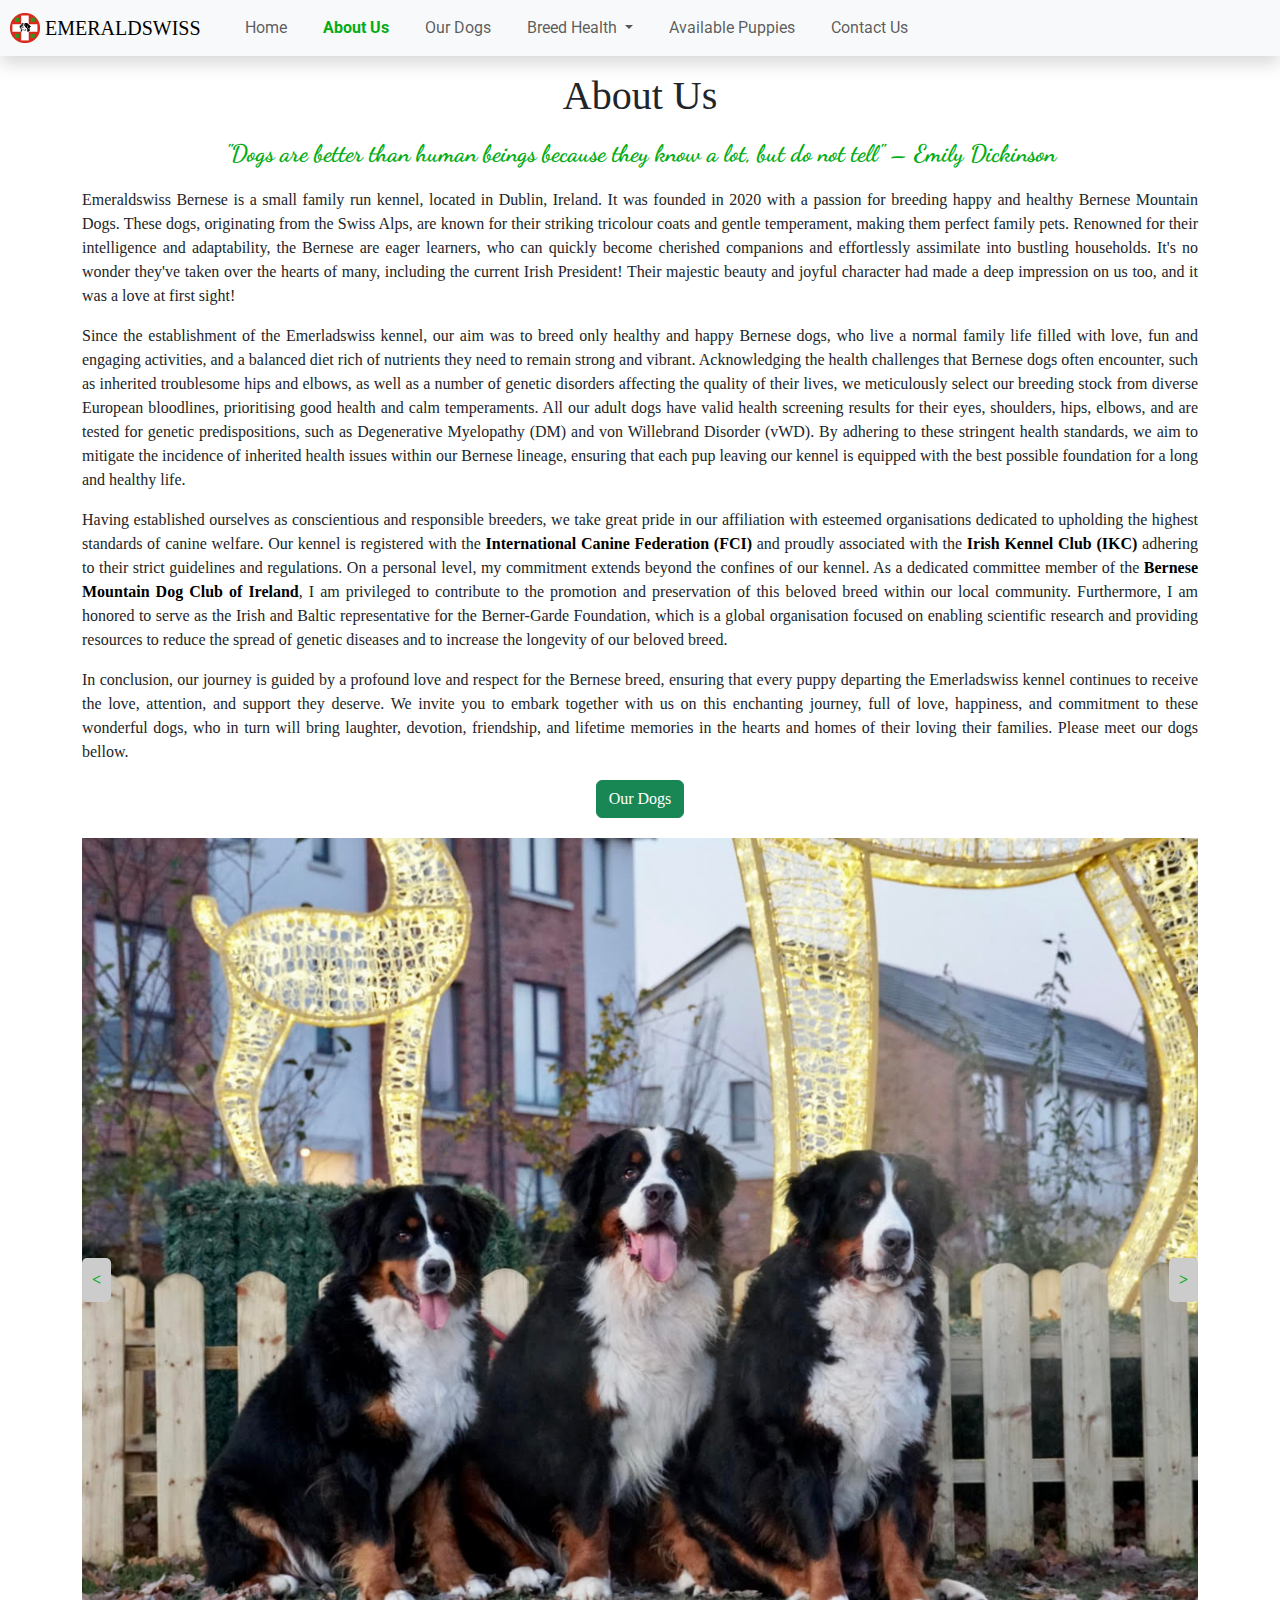
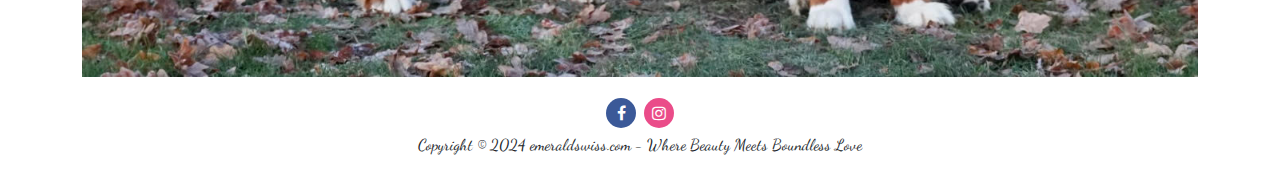
==== aboutus.html @ 4a1240aa "organizing css/js file + new button scroll to the top" ====
<!-- Team 3 - About Us Page: Audrius Skema -->
<!DOCTYPE html>
<html>
    <head>
        <title>EMERALDSWISS - Where Beauty Meets Boundless Love</title>
        <!-- This meta viewport makes it responsive for mobile -->
        <meta name="viewport" content="width=device-width, initial-scale=1">   
        <link rel="icon" type="image/x-icon" href="resources/images/round-logo.png">

        <link rel="stylesheet" href="resources/bootstrap-5.3.3-dist/css/bootstrap.css"/>
        <script src="resources/bootstrap-5.3.3-dist/js/bootstrap.bundle.min.js"></script> 

        <!-- CSS/JS import -->
        <link rel="stylesheet" href="resources/styles/style.css"/>
        <script src="resources/scripts/script.js"></script>    
               
        <!-- Social Icons Import -->
        <link rel="stylesheet" href="https://cdnjs.cloudflare.com/ajax/libs/font-awesome/4.7.0/css/font-awesome.min.css">

    </head>    
    
    <body>

        <!-- Main Nav Bar -->
        <div class="mainNav">            
            <nav class="navbar navbar-expand-lg navbar-light bg-light shadow">
                <a class="navbar-brand" href="#">
                    &nbsp;&nbsp;<img src="resources/images/round-logo.png" width="30" height="30" class="d-inline-block align-top" alt="">
                    EMERALDSWISS  
                </a>
                <button class="btn btn-light d-lg-none" type="button" data-bs-toggle="collapse" data-bs-target="#navbarNavAltMarkup" aria-expanded="false" aria-controls="collapseExample">
                    <span class="navbar-toggler-icon"></span>
                </button>                   

                <div class="collapse navbar-collapse" id="navbarNavAltMarkup">
                    <div class="navbar-nav">
                        <a class="nav-item nav-link" href="index.html">Home</a>
                        <a class="nav-link nav-link active" href="#">About Us</a>
                        <a class="nav-link nav-link" href="ourdogs.html">Our Dogs</a>
                        <div class="nav-item dropdown"> <!-- Drop Down Menu -->
							<a class="nav-link dropdown-toggle" id="navbarDropdown" role="button" data-bs-toggle="dropdown" aria-expanded="false">
								Breed Health
							</a>
							<ul class="dropdown-menu" aria-labelledby="navbarDropdown">
								<li><a class="dropdown-item" href="breedhealth.html#health-tests">Essential Health Tests</a></li>
								<li><a class="dropdown-item" href="breedhealth.html#hip-screening">Hip Evaluation</a></li>
								<li><a class="dropdown-item" href="breedhealth.html#berner-garde">Berner-Garde Foundation</a></li>
							</ul>
						</div>
                        <a class="nav-link nav-link" href="availablepuppies.html">Available Puppies</a>
                        <a class="nav-item nav-link" href="contactus.html">Contact Us</a></a>
                    </div>
                </div>
            </nav>
        </div>

        <!-- Container for Content -->
        <div class="container mt-3 mb-3" id="content">
            <h1 class="text-center">About Us</h1>
        </div>
		
		<!-- Fading line with Quotes about dogs -->    
		<div class="container" id="quoteContainer">
	        <p id="quoteText" class="quote"></p>
		</div>
	
		<!-- Popup for displaying all quotes -->
		<div id="quotePopup" class="popup"></div>
		
		<!-- About Us Text with Hoover Over Links to other websites -->
		<div class="container" id="contentAbout">
            <div class="row mt-3">
                <div class="col-md-12 text-justify">
					<p> Emeraldswiss Bernese is a small family run kennel, located in Dublin, Ireland. It was founded in 2020 with a passion for breeding happy and healthy Bernese Mountain Dogs. These dogs, originating from the Swiss Alps, are known for their striking tricolour coats and gentle temperament, making them perfect family pets. Renowned for their intelligence and adaptability, the Bernese are eager learners, who can quickly become cherished companions and effortlessly assimilate into bustling households. It's no wonder they've taken over the hearts of many, including the current Irish President! Their majestic beauty and joyful character had made a deep impression on us too, and it was a love at first sight!
					</p>
					<p> Since the establishment of the Emerladswiss kennel, our aim was to breed only healthy and happy Bernese dogs, who live a normal family life filled with love, fun and engaging activities, and a balanced diet rich of nutrients they need to remain strong and vibrant. Acknowledging the health challenges that Bernese dogs often encounter, such as inherited troublesome hips and elbows, as well as a number of genetic disorders affecting the quality of their lives, we meticulously select our breeding stock from diverse European bloodlines, prioritising good health and calm temperaments. All our adult dogs have valid health screening results for their eyes, shoulders, hips, elbows, and are tested for genetic predispositions, such as Degenerative Myelopathy (DM) and von Willebrand Disorder (vWD). By adhering to these stringent health standards, we aim to mitigate the incidence of inherited health issues within our Bernese lineage, ensuring that each pup leaving our kennel is equipped with the best possible foundation for a long and healthy life.
					</p>
					<p> Having established ourselves as conscientious and responsible breeders, we take great pride in our affiliation with esteemed organisations dedicated to upholding the highest standards of canine welfare. Our kennel is registered with the 
						<a href="https://www.fci.be/" class="link" target="_blank">International Canine Federation (FCI)</a> and proudly associated with the 
						<a href="https://www.ikc.ie/" class="link" target="_blank">Irish Kennel Club (IKC)</a> adhering to their strict guidelines and regulations. On a personal level, my commitment extends beyond the confines of our kennel. As a dedicated committee member of the 
						<a href="https://www.berneseclubireland.com/" class="link" target="_blank">Bernese Mountain Dog Club of Ireland</a>, I am privileged to contribute to the promotion and preservation of this beloved breed within our local community. Furthermore, I am honored to serve as the Irish and Baltic representative for the Berner-Garde Foundation, which is a global organisation focused on enabling scientific research and providing resources to reduce the spread of genetic diseases and to increase the longevity of our beloved breed.
					</p>
					<p> In conclusion, our journey is guided by a profound love and respect for the Bernese breed, ensuring that every puppy departing the Emerladswiss kennel continues to receive the love, attention, and support they deserve. We invite you to embark together with us on this enchanting journey, full of love, happiness, and commitment to these wonderful dogs, who in turn will bring laughter, devotion, friendship, and lifetime memories in the hearts and homes of their loving their families. Please meet our dogs bellow.
					</p>
				</div>
			</div>
		</div>
		
		<!-- Button Leading to Our Dogs page -->
		<div class="container text-center">
			<a href="ourdogs.html" class="btn btn-success" style="margin-bottom: 20px;">Our Dogs</a>
		</div>
		
		<!-- Image Carousel -->
		<div class="container" id="contentCarousel">  
            <div id="carousel-container">
				<div id="carousel-images">
                    <img class="carousel-image" src="resources\images\ThreeDogs.jpg" title="Brita, Ollie and Cindy" alt="A bernese Dog">
                    <img class="carousel-image" src="resources\images\Awards2022.jpg" title="Dog Show Awards 2022" alt="Awards">
                    <img class="carousel-image" src="resources\images\BMDcommittee.jpg" title="Bernese Mountain Dog Club of Ireland Committee" alt="A bernese Dog">
                </div>
				<button id="prev-btn" class="active">&lt;</button>
                <button id="next-btn" class="active">&gt;</button>
            </div>
        </div>
        
		<!-- Scroll to the top button -->
		<button id="btnTopo" onclick="scrollToTop()">↑</button>

        <!-- Container for Footer-->
        <div class="container mt-3" id="footer">
            <footer>
                <div class="row">
                    <div class="col-12 text-center">
                        <a href="https://www.facebook.com/profile.php?id=100088444510951" target="_blank" class="fa fa-facebook"></a>
						<a href="https://www.instagram.com/emerald_swissbmd" target="_blank" class="fa fa-instagram"></a>
                    </div>
                </div>
                <div class="row">
                    <div class="col-12 text-center">
                        <p>Copyright © 2024 emeraldswiss.com - Where Beauty Meets Boundless Love<br></p>
                    </div>
                </div>
            </footer>
        </div>
    </body>
</html>
---- resources/styles/style.css ----
/* Team 3 - CSS for our Project  */

   /******************************/
  /* CSS for the About Us page  */
 /* Created by Joao Cordio     */
/******************************/
/* Imports for custom Google Fonts, Roboto used on main menu (nav bar) and Dancing Script on the footer  */
@import url('https://fonts.googleapis.com/css2?family=Dancing+Script:wght@400..700&display=swap');
@import url('https://fonts.googleapis.com/css2?family=Dancing+Script:wght@400..700&family=Roboto:ital,wght@0,100;0,300;0,400;0,500;0,700;0,900;1,100;1,300;1,400;1,500;1,700;1,900&display=swap');

/* Default CSS for the page (by Joao Cordio) */ 
body, html{    
  margin: 0;
  padding: 0;
  width: 100%;
  height: 100%;      
  font-family: "Sans Serif Collection";
}

/* Default CSS headers (by Joao Cordio) */
h1, h2, h3, h4, h5, h6{
    font-family: "Arial Black";
}

/* Default for Colors (by Joao Cordio) */
.colour-shamrock{
    color: #03AC13;
}

.colour-lightgray{
    color: #d3d3d3;
}

.colour-red{
    color: #FF0000;
}

/* CSS for main NAV (by Joao Cordio) */
/* Shadow */
.shadow {
    box-shadow: 0 0.5rem 1rem rgba(0, 0, 0, 0.15) !important;
}

a.nav-link.nav-link {
    text-decoration: none;
    margin-left: 20px;
    font-family: "Roboto";
}

.active{
    color: #03AC13 !important;
    font-weight: bold;
}

a.nav-link.nav-link:HOVER {
    color: #03AC13;
    font-weight: bold;
}

#btnTopo {
  display: none;
  position: fixed;
  bottom: 20px;
  right: 20px;
  width: 40px;
  height: 40px;
  background-color: #d3d4d5;
  color: #03AC13;
  border: none;
  border-radius: 50%;
  font-size: 24px;
  cursor: pointer;
  outline: none;
  transition: opacity 0.3s ease-in-out;
}

#btnTopo:hover {
  opacity: 0.7;
}

   /****************************/
  /* CSS for the Footer page  */
 /* Created by Joao Cordio   */
/****************************/

/* Social Icons */
.fa {    
    font-size: 30px;
    width: 30px;
    height: 30px;
    text-align: center;
    text-decoration: none;
    margin: 5px 2px;
    border-radius: 50%;
    padding-top: 7px;
  }
  
  .fa:hover {
      opacity: 0.7;
  }
  
  .fa-facebook {
    background: #3B5998;
    color: white;
  }

  .fa-instagram {
    background: #ea4c89;
    color: white;
  }


  #footer p{
    font-family: Dancing Script !important;
  }

   /***************************/
  /* CSS for the Index page  */
 /* Created by Joao Cordio  */
/***************************/
/* CSS for the Mini-Game (by Joao Cordio) */
#contentPlay{
color: #fff;
max-width: 100% !important;
background-image: url("../../resources/images/diagonal_dot.jpg");
background-repeat: repeat;
}

#contentPlay img{  
cursor: pointer;
}

/* .shake and @keyframes shake was created to help on the mini game*/
.shake {
  animation: shake 0.5s infinite alternate;
}
 
@keyframes shake {
  from {
    transform: translateX(-5px);
  }
  to {
    transform: translateX(5px);
  }
}

/* Carrosel CSS */
#carousel-container {
  width: 100%;
  overflow: hidden;
  position: relative;
}

#carousel-images {
  display: flex;
  transition: transform 0.5s ease;
}

.carousel-image {
  width: 100%;
  height: auto;
  margin-right: 10px;
}

#prev-btn, #next-btn {
  position: absolute;
  top: 50%;
  cursor: pointer;
  padding: 10px;
  background-color: #ccc;
  border: none;
  border-radius: 5px;
}

#prev-btn {
  left: 0;
}

#next-btn {
  right: 0;
}

/* CUSTOM BREAKPOINTS */

/* SM breakpoint */
@media (min-width: 100px ) {
  /* that helps the game to have a better view on mobile */
  #imageGame0, #imageGame1, #imageGame2{
    height: 100px;
    width: 80px;
  }
}

/* MD breakpoint*/
@media (min-width: 768px) {
  #imageGame0, #imageGame1, #imageGame2{
    height: 100%;
    width: 100%;
  }
}

/* LG breakpoint */
@media (min-width: 992px) {
    /* CUSTOM DISPLAY */
	  .d-lg-none { 
      display: none!important; 
    }
    #imageGame0, #imageGame1, #imageGame2{
      height: 100%;
      width: 100%;
    }
}
/* >>> End CSS Index.HTML / Contact.html by <<< */

   /******************************************/
  /* CSS for the AboutUs/BreedHealth page   */
 /* Created by Audrius Skema               */
/******************************************/
/* Audrius Skema - Health List with custom bullet points*/
.custom-list {
  list-style-type: none; /* Remove default bullet points */
  padding-left: 20px; 
}

.custom-list li {
  position: relative; 
  margin-bottom: 10px; 
  padding-left: 30px; 
  padding-right: 20px; 
}

.custom-list li:before {
  content: '👉'; /* Unicode character for the custom bullet point */
  position: absolute;
  left: 0;
  top: 50%;
  transform: translateY(-50%);
}

/* Audrius Skema - Hip Score Table Format */
.table-bordered thead tr th {
  background-color: black;
  color: white;
}

/* Audrius Skema - In Text Popups for Links on About Us page */
.link {
  color: black;
  font-weight: bold;
  text-decoration: none;
  position: relative;
}

.link:hover:after {
    content: "Press to read more";
    position: absolute;
    bottom: -25px;
    left: 50%;
    transform: translateX(-50%);
    background-color: #ececec;
    color: black;
    padding: 5px 10px;
    border-radius: 5px;
	z-index: 1;
    font-size: 14px;
	width: 150px;
	text-align: center;
}

/* Audrius Skema - Justified text for About Us and Breed Health pages */
.text-justify{text-align:justify !important;}

/* Audrius Skema - Quote styling on About Us page */
#quoteText {
	text-align: center;
	font-family: 'Dancing Script', cursive;
	font-weight: bold;
	font-size: 24px; 
	color: #03AC13; /* Shamrock */
}

#quoteText {
    cursor: pointer; /* Set cursor to pointer when hovering over the quote */
}

/* Audrius Skema - Quotes Popup styling on About Us page */
#quotePopup {
	display: none;
	position: fixed;
	background-color: #ececec; /* very light grey */
	padding: 20px;
	border: 1px solid #ccc;
	border-radius: 5px;
	box-shadow: 0 4px 8px 0 rgba(0, 0, 0, 0.2); /* Add a shadow effect */
	z-index: 1; /* Ensure the popup appears on top of other elements */
	max-width: 80vw; /* Set a maximum width relative to viewport width */
	color: black; 
	font-style: italic; 
	left: 50%; 
	transform: translateX(-50%);
	text-align: center;
}

   /************************************************/
  /* CSS for the OurDogs/Available Puppies page   */
 /* Created by Brian                             */
/************************************************/
/*Brian Butler - Styling for dog images used on our dogs page. Set a fixed width, and set to fit*/
.dog-img {
  width: 70%;
  height: auto;
}

  /* Brian Butler - Brian Butler: Add a zoom on hover effect */
  .dog-img:hover {
    transform: scale(0.9); 
    transition: transform 0.3s ease-in-out;
    cursor: pointer;
  }

  /*Brian Butler - Styling for the image in the modal; Set imaage to take up full width and height of its container,*/
  #dogModalImage {
    width: 100%;
    height: auto; 
    object-fit: cover;
  }

  /* Brian Butler - Add some space at the top of button used on available puppes page */
  .btop-margin {
    margin-top: 20px;
  }
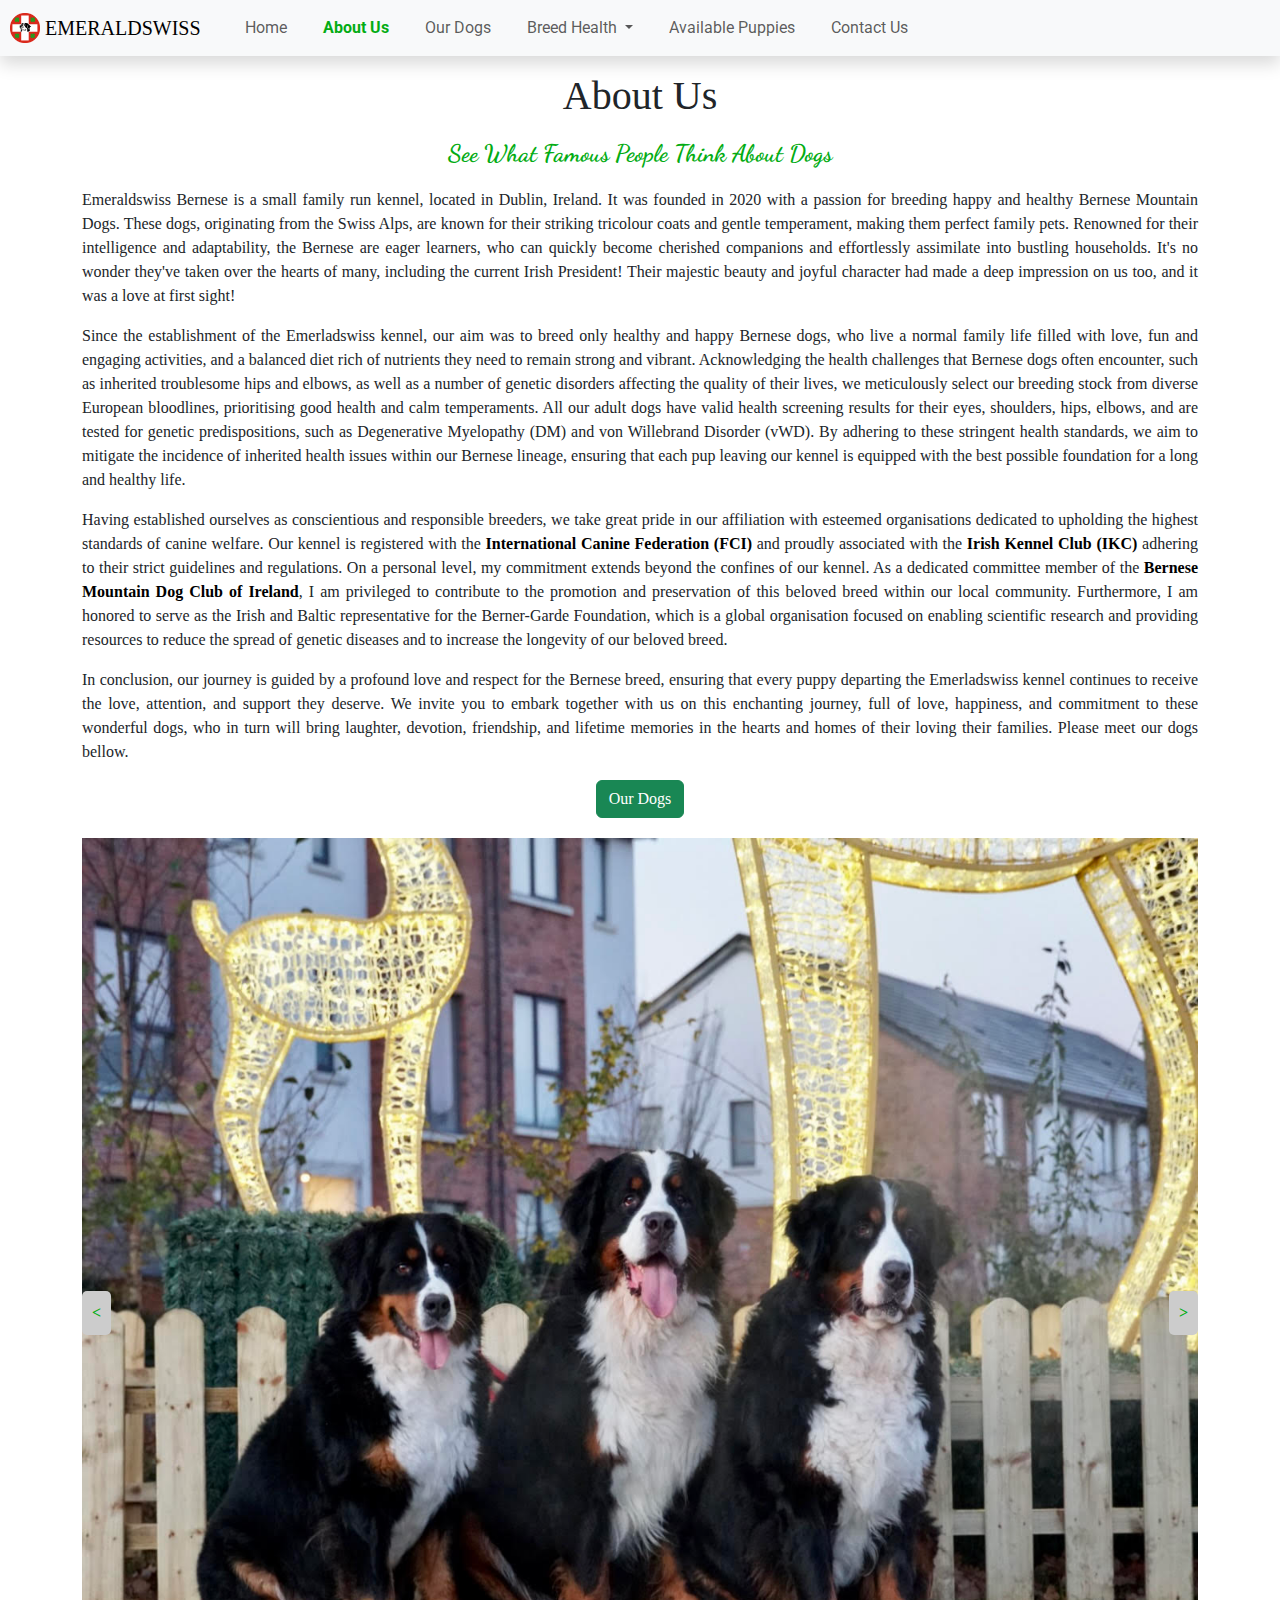
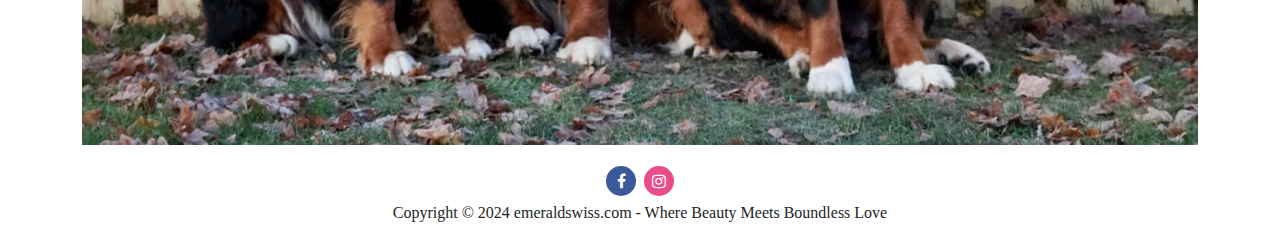
==== commit 251d0686: "Audrius Fixed my own pages as per the HTML and CSS validator results, eliminated console errors" ====
--- a/aboutus.html
+++ b/aboutus.html
@@ -1,17 +1,17 @@
 <!-- Team 3 - About Us Page: Audrius Skema -->
 <!DOCTYPE html>
-<html>
+<html lang="en">
     <head>
         <title>EMERALDSWISS - Where Beauty Meets Boundless Love</title>
         <!-- This meta viewport makes it responsive for mobile -->
         <meta name="viewport" content="width=device-width, initial-scale=1">   
         <link rel="icon" type="image/x-icon" href="resources/images/round-logo.png">
 
-        <link rel="stylesheet" href="resources/bootstrap-5.3.3-dist/css/bootstrap.css"/>
+        <link rel="stylesheet" href="resources/bootstrap-5.3.3-dist/css/bootstrap.css">
         <script src="resources/bootstrap-5.3.3-dist/js/bootstrap.bundle.min.js"></script> 
 
         <!-- CSS/JS import -->
-        <link rel="stylesheet" href="resources/styles/style.css"/>
+        <link rel="stylesheet" href="resources/styles/style.css">
         <script src="resources/scripts/script.js"></script>    
                
         <!-- Social Icons Import -->
@@ -28,7 +28,7 @@
                     &nbsp;&nbsp;<img src="resources/images/round-logo.png" width="30" height="30" class="d-inline-block align-top" alt="">
                     EMERALDSWISS  
                 </a>
-                <button class="btn btn-light d-lg-none" type="button" data-bs-toggle="collapse" data-bs-target="#navbarNavAltMarkup" aria-expanded="false" aria-controls="collapseExample">
+                <button class="btn btn-light d-lg-none" type="button" data-bs-toggle="collapse" data-bs-target="#navbarNavAltMarkup" aria-expanded="false" aria-controls="navbarNavAltMarkup">
                     <span class="navbar-toggler-icon"></span>
                 </button>                   
 
@@ -48,7 +48,7 @@
 							</ul>
 						</div>
                         <a class="nav-link nav-link" href="availablepuppies.html">Available Puppies</a>
-                        <a class="nav-item nav-link" href="contactus.html">Contact Us</a></a>
+                        <a class="nav-item nav-link" href="contactus.html">Contact Us</a>
                     </div>
                 </div>
             </nav>
@@ -58,10 +58,19 @@
         <div class="container mt-3 mb-3" id="content">
             <h1 class="text-center">About Us</h1>
         </div>
-		
-		<!-- Fading line with Quotes about dogs -->    
+				
+		<!-- Quotes about Dogs Heading -->    
 		<div class="container" id="quoteContainer">
-	        <p id="quoteText" class="quote"></p>
+	        <p id="quoteText" class="quote">See What Famous People Think About Dogs</p>
+		</div>
+	
+		<!-- Hidden div to store all quotes -->
+		<div id="quoteStorage" style="display: none">
+			<p>"Dogs are better than human beings because they know a lot, but do not tell" – Emily Dickinson</p>
+			<p>"A dog is the only thing on earth that loves you more than you love yourself" – Josh Billings</p>
+			<p>"Money can buy you a fine dog, but only love can make him wag his tail" – Kinky Friedman</p>
+			<p>"Animals are such agreeable friends. They ask no questions, they pass no criticisms" – George Eliot</p>
+			<p>"When I walk my dog, people always ask if we’re twins as we look so alike" – Jarod Kintz</p>
 		</div>
 	
 		<!-- Popup for displaying all quotes -->
@@ -95,9 +104,9 @@
 		<div class="container" id="contentCarousel">  
             <div id="carousel-container">
 				<div id="carousel-images">
-                    <img class="carousel-image" src="resources\images\ThreeDogs.jpg" title="Brita, Ollie and Cindy" alt="A bernese Dog">
-                    <img class="carousel-image" src="resources\images\Awards2022.jpg" title="Dog Show Awards 2022" alt="Awards">
-                    <img class="carousel-image" src="resources\images\BMDcommittee.jpg" title="Bernese Mountain Dog Club of Ireland Committee" alt="A bernese Dog">
+                    <img class="carousel-image" src="resources/images/ThreeDogs.jpg" title="Brita, Ollie and Cindy" alt="A bernese Dog">
+                    <img class="carousel-image" src="resources/images/Awards2022.jpg" title="Dog Show Awards 2022" alt="Awards">
+                    <img class="carousel-image" src="resources/images/OurDogs.jpg" title="Cindy and Ollie" alt="A bernese Dog">
                 </div>
 				<button id="prev-btn" class="active">&lt;</button>
                 <button id="next-btn" class="active">&gt;</button>
--- a/resources/styles/style.css
+++ b/resources/styles/style.css
@@ -15,6 +15,16 @@
   width: 100%;
   height: 100%;      
   font-family: "Sans Serif Collection";
+}
+
+iframe{
+  width: 100%;
+  height: 100%;
+  border: 0;
+}
+
+#iframeMap{
+  height: 450px;
 }
 
 /* Default CSS headers (by Joao Cordio) */
@@ -72,6 +82,7 @@
   cursor: pointer;
   outline: none;
   transition: opacity 0.3s ease-in-out;
+  z-index: 9999;
 }
 
 #btnTopo:hover {
@@ -111,7 +122,7 @@
 
 
   #footer p{
-    font-family: Dancing Script !important;
+    font-family: DancingScript !important;
   }
 
    /***************************/
@@ -277,6 +288,11 @@
 	font-weight: bold;
 	font-size: 24px; 
 	color: #03AC13; /* Shamrock */
+}
+
+#quoteText {
+  transition: opacity 0.5s ease-in-out;
+  opacity: 1; /* Start fully visible */
 }
 
 #quoteText {
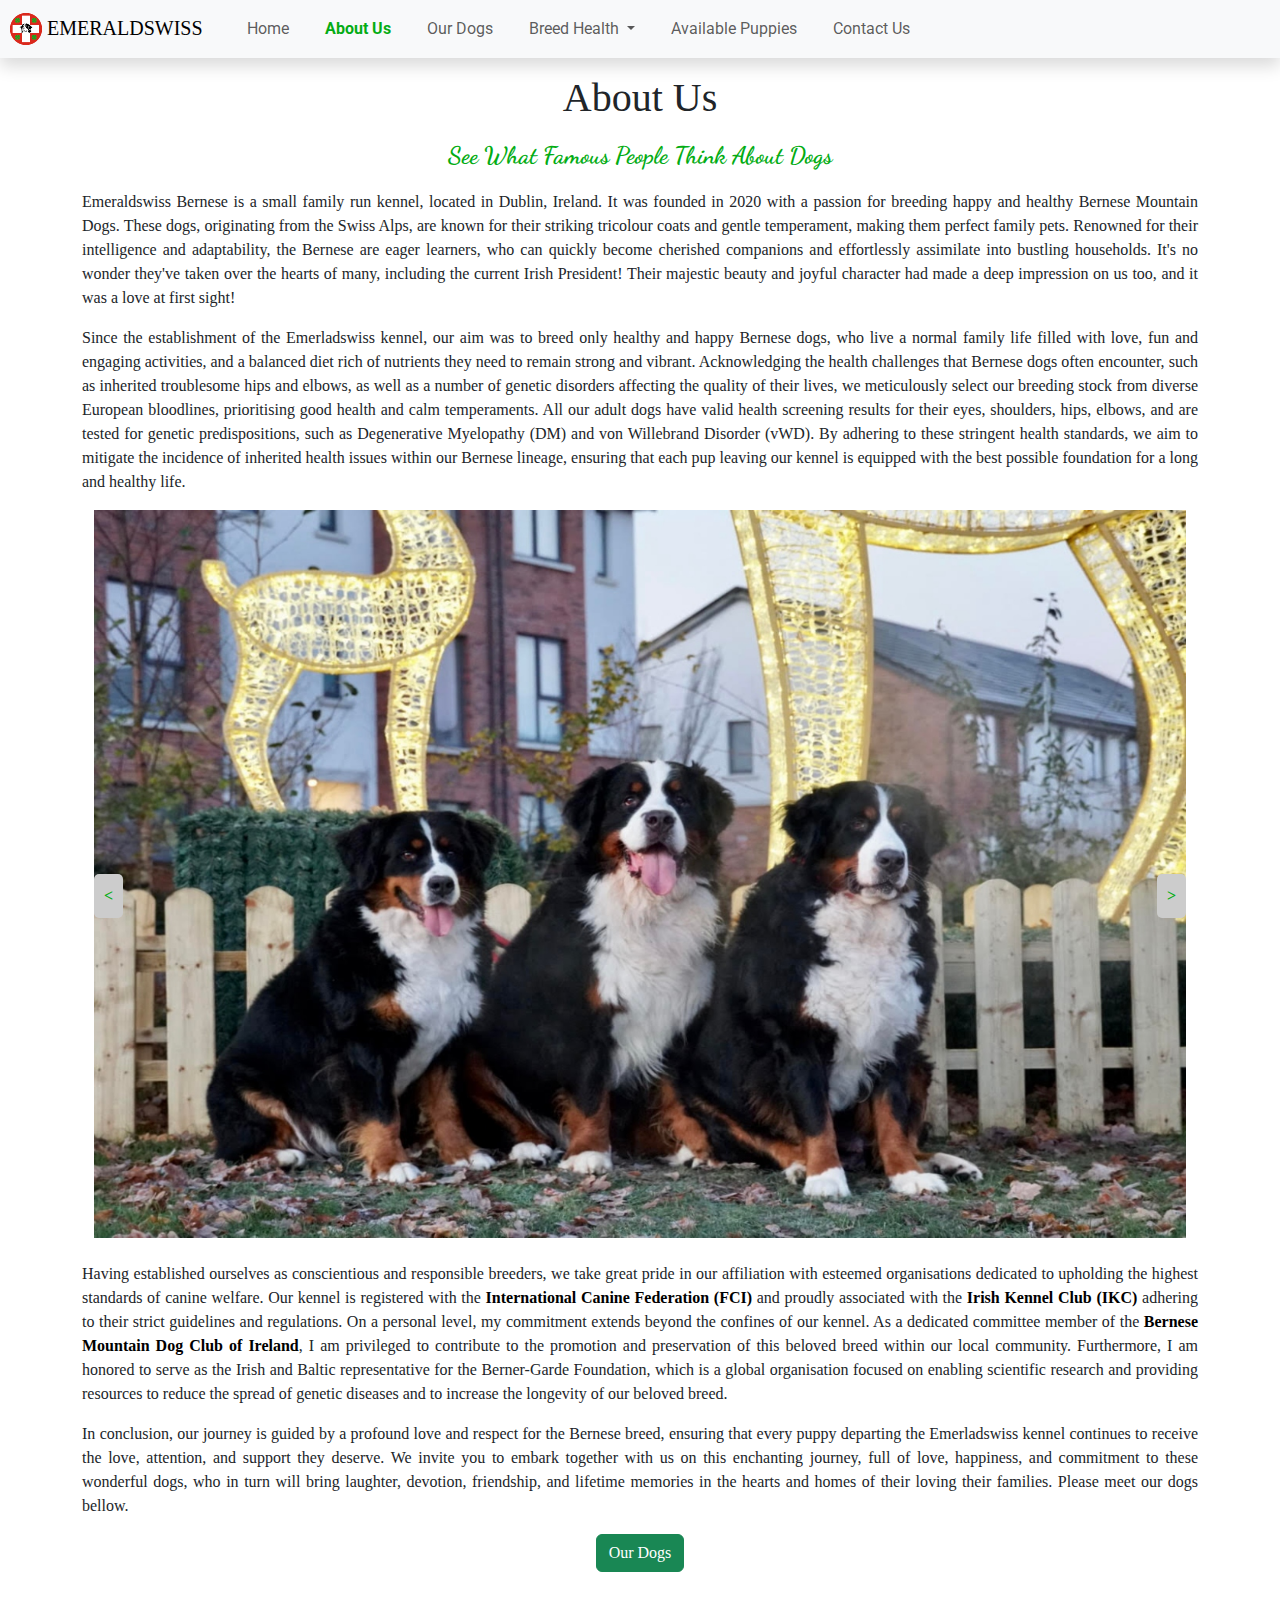
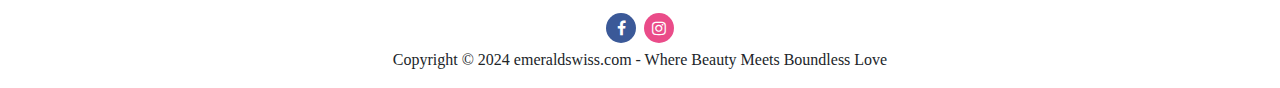
==== commit ef9419f5: "making changes for performance" ====
--- a/aboutus.html
+++ b/aboutus.html
@@ -5,7 +5,7 @@
         <title>EMERALDSWISS - Where Beauty Meets Boundless Love</title>
         <!-- This meta viewport makes it responsive for mobile -->
         <meta name="viewport" content="width=device-width, initial-scale=1">   
-        <link rel="icon" type="image/x-icon" href="resources/images/round-logo.png">
+        <link rel="icon" type="image/x-icon" href="resources/images/logo/round-logo.png">
 
         <link rel="stylesheet" href="resources/bootstrap-5.3.3-dist/css/bootstrap.css">
         <script src="resources/bootstrap-5.3.3-dist/js/bootstrap.bundle.min.js"></script> 
@@ -25,7 +25,7 @@
         <div class="mainNav">            
             <nav class="navbar navbar-expand-lg navbar-light bg-light shadow">
                 <a class="navbar-brand" href="#">
-                    &nbsp;&nbsp;<img src="resources/images/round-logo.png" width="30" height="30" class="d-inline-block align-top" alt="">
+                    &nbsp;&nbsp;<img src="resources/images/logo/round-logo.png" class="d-inline-block align-top" alt="">
                     EMERALDSWISS  
                 </a>
                 <button class="btn btn-light d-lg-none" type="button" data-bs-toggle="collapse" data-bs-target="#navbarNavAltMarkup" aria-expanded="false" aria-controls="navbarNavAltMarkup">
@@ -84,6 +84,18 @@
 					</p>
 					<p> Since the establishment of the Emerladswiss kennel, our aim was to breed only healthy and happy Bernese dogs, who live a normal family life filled with love, fun and engaging activities, and a balanced diet rich of nutrients they need to remain strong and vibrant. Acknowledging the health challenges that Bernese dogs often encounter, such as inherited troublesome hips and elbows, as well as a number of genetic disorders affecting the quality of their lives, we meticulously select our breeding stock from diverse European bloodlines, prioritising good health and calm temperaments. All our adult dogs have valid health screening results for their eyes, shoulders, hips, elbows, and are tested for genetic predispositions, such as Degenerative Myelopathy (DM) and von Willebrand Disorder (vWD). By adhering to these stringent health standards, we aim to mitigate the incidence of inherited health issues within our Bernese lineage, ensuring that each pup leaving our kennel is equipped with the best possible foundation for a long and healthy life.
 					</p>
+                    <!-- Image Carousel -->
+		<div class="container" id="contentCarousel">  
+            <div id="carousel-container">
+				<div id="carousel-images">
+                    <img class="carousel-image" src="resources/images/carousel/ThreeDogs.jpg" title="Brita, Ollie and Cindy" alt="A bernese Dog">
+                    <img class="carousel-image" src="resources/images/carousel/Awards2022.jpg" title="Dog Show Awards 2022" alt="Awards">
+                    <img class="carousel-image" src="resources/images/carousel/ourDogs.jpg" title="Cindy and Ollie" alt="A bernese Dog">
+                </div>
+				<button id="prev-btn" class="active">&lt;</button>
+                <button id="next-btn" class="active">&gt;</button>
+            </div>
+        </div><br>
 					<p> Having established ourselves as conscientious and responsible breeders, we take great pride in our affiliation with esteemed organisations dedicated to upholding the highest standards of canine welfare. Our kennel is registered with the 
 						<a href="https://www.fci.be/" class="link" target="_blank">International Canine Federation (FCI)</a> and proudly associated with the 
 						<a href="https://www.ikc.ie/" class="link" target="_blank">Irish Kennel Club (IKC)</a> adhering to their strict guidelines and regulations. On a personal level, my commitment extends beyond the confines of our kennel. As a dedicated committee member of the 
@@ -100,19 +112,6 @@
 			<a href="ourdogs.html" class="btn btn-success" style="margin-bottom: 20px;">Our Dogs</a>
 		</div>
 		
-		<!-- Image Carousel -->
-		<div class="container" id="contentCarousel">  
-            <div id="carousel-container">
-				<div id="carousel-images">
-                    <img class="carousel-image" src="resources/images/ThreeDogs.jpg" title="Brita, Ollie and Cindy" alt="A bernese Dog">
-                    <img class="carousel-image" src="resources/images/Awards2022.jpg" title="Dog Show Awards 2022" alt="Awards">
-                    <img class="carousel-image" src="resources/images/OurDogs.jpg" title="Cindy and Ollie" alt="A bernese Dog">
-                </div>
-				<button id="prev-btn" class="active">&lt;</button>
-                <button id="next-btn" class="active">&gt;</button>
-            </div>
-        </div>
-        
 		<!-- Scroll to the top button -->
 		<button id="btnTopo" onclick="scrollToTop()">↑</button>
 
--- a/resources/styles/style.css
+++ b/resources/styles/style.css
@@ -1,347 +1 @@
-/* Team 3 - CSS for our Project  */
-
-   /******************************/
-  /* CSS for the About Us page  */
- /* Created by Joao Cordio     */
-/******************************/
-/* Imports for custom Google Fonts, Roboto used on main menu (nav bar) and Dancing Script on the footer  */
-@import url('https://fonts.googleapis.com/css2?family=Dancing+Script:wght@400..700&display=swap');
-@import url('https://fonts.googleapis.com/css2?family=Dancing+Script:wght@400..700&family=Roboto:ital,wght@0,100;0,300;0,400;0,500;0,700;0,900;1,100;1,300;1,400;1,500;1,700;1,900&display=swap');
-
-/* Default CSS for the page (by Joao Cordio) */ 
-body, html{    
-  margin: 0;
-  padding: 0;
-  width: 100%;
-  height: 100%;      
-  font-family: "Sans Serif Collection";
-}
-
-iframe{
-  width: 100%;
-  height: 100%;
-  border: 0;
-}
-
-#iframeMap{
-  height: 450px;
-}
-
-/* Default CSS headers (by Joao Cordio) */
-h1, h2, h3, h4, h5, h6{
-    font-family: "Arial Black";
-}
-
-/* Default for Colors (by Joao Cordio) */
-.colour-shamrock{
-    color: #03AC13;
-}
-
-.colour-lightgray{
-    color: #d3d3d3;
-}
-
-.colour-red{
-    color: #FF0000;
-}
-
-/* CSS for main NAV (by Joao Cordio) */
-/* Shadow */
-.shadow {
-    box-shadow: 0 0.5rem 1rem rgba(0, 0, 0, 0.15) !important;
-}
-
-a.nav-link.nav-link {
-    text-decoration: none;
-    margin-left: 20px;
-    font-family: "Roboto";
-}
-
-.active{
-    color: #03AC13 !important;
-    font-weight: bold;
-}
-
-a.nav-link.nav-link:HOVER {
-    color: #03AC13;
-    font-weight: bold;
-}
-
-#btnTopo {
-  display: none;
-  position: fixed;
-  bottom: 20px;
-  right: 20px;
-  width: 40px;
-  height: 40px;
-  background-color: #d3d4d5;
-  color: #03AC13;
-  border: none;
-  border-radius: 50%;
-  font-size: 24px;
-  cursor: pointer;
-  outline: none;
-  transition: opacity 0.3s ease-in-out;
-  z-index: 9999;
-}
-
-#btnTopo:hover {
-  opacity: 0.7;
-}
-
-   /****************************/
-  /* CSS for the Footer page  */
- /* Created by Joao Cordio   */
-/****************************/
-
-/* Social Icons */
-.fa {    
-    font-size: 30px;
-    width: 30px;
-    height: 30px;
-    text-align: center;
-    text-decoration: none;
-    margin: 5px 2px;
-    border-radius: 50%;
-    padding-top: 7px;
-  }
-  
-  .fa:hover {
-      opacity: 0.7;
-  }
-  
-  .fa-facebook {
-    background: #3B5998;
-    color: white;
-  }
-
-  .fa-instagram {
-    background: #ea4c89;
-    color: white;
-  }
-
-
-  #footer p{
-    font-family: DancingScript !important;
-  }
-
-   /***************************/
-  /* CSS for the Index page  */
- /* Created by Joao Cordio  */
-/***************************/
-/* CSS for the Mini-Game (by Joao Cordio) */
-#contentPlay{
-color: #fff;
-max-width: 100% !important;
-background-image: url("../../resources/images/diagonal_dot.jpg");
-background-repeat: repeat;
-}
-
-#contentPlay img{  
-cursor: pointer;
-}
-
-/* .shake and @keyframes shake was created to help on the mini game*/
-.shake {
-  animation: shake 0.5s infinite alternate;
-}
- 
-@keyframes shake {
-  from {
-    transform: translateX(-5px);
-  }
-  to {
-    transform: translateX(5px);
-  }
-}
-
-/* Carrosel CSS */
-#carousel-container {
-  width: 100%;
-  overflow: hidden;
-  position: relative;
-}
-
-#carousel-images {
-  display: flex;
-  transition: transform 0.5s ease;
-}
-
-.carousel-image {
-  width: 100%;
-  height: auto;
-  margin-right: 10px;
-}
-
-#prev-btn, #next-btn {
-  position: absolute;
-  top: 50%;
-  cursor: pointer;
-  padding: 10px;
-  background-color: #ccc;
-  border: none;
-  border-radius: 5px;
-}
-
-#prev-btn {
-  left: 0;
-}
-
-#next-btn {
-  right: 0;
-}
-
-/* CUSTOM BREAKPOINTS */
-
-/* SM breakpoint */
-@media (min-width: 100px ) {
-  /* that helps the game to have a better view on mobile */
-  #imageGame0, #imageGame1, #imageGame2{
-    height: 100px;
-    width: 80px;
-  }
-}
-
-/* MD breakpoint*/
-@media (min-width: 768px) {
-  #imageGame0, #imageGame1, #imageGame2{
-    height: 100%;
-    width: 100%;
-  }
-}
-
-/* LG breakpoint */
-@media (min-width: 992px) {
-    /* CUSTOM DISPLAY */
-	  .d-lg-none { 
-      display: none!important; 
-    }
-    #imageGame0, #imageGame1, #imageGame2{
-      height: 100%;
-      width: 100%;
-    }
-}
-/* >>> End CSS Index.HTML / Contact.html by <<< */
-
-   /******************************************/
-  /* CSS for the AboutUs/BreedHealth page   */
- /* Created by Audrius Skema               */
-/******************************************/
-/* Audrius Skema - Health List with custom bullet points*/
-.custom-list {
-  list-style-type: none; /* Remove default bullet points */
-  padding-left: 20px; 
-}
-
-.custom-list li {
-  position: relative; 
-  margin-bottom: 10px; 
-  padding-left: 30px; 
-  padding-right: 20px; 
-}
-
-.custom-list li:before {
-  content: '👉'; /* Unicode character for the custom bullet point */
-  position: absolute;
-  left: 0;
-  top: 50%;
-  transform: translateY(-50%);
-}
-
-/* Audrius Skema - Hip Score Table Format */
-.table-bordered thead tr th {
-  background-color: black;
-  color: white;
-}
-
-/* Audrius Skema - In Text Popups for Links on About Us page */
-.link {
-  color: black;
-  font-weight: bold;
-  text-decoration: none;
-  position: relative;
-}
-
-.link:hover:after {
-    content: "Press to read more";
-    position: absolute;
-    bottom: -25px;
-    left: 50%;
-    transform: translateX(-50%);
-    background-color: #ececec;
-    color: black;
-    padding: 5px 10px;
-    border-radius: 5px;
-	z-index: 1;
-    font-size: 14px;
-	width: 150px;
-	text-align: center;
-}
-
-/* Audrius Skema - Justified text for About Us and Breed Health pages */
-.text-justify{text-align:justify !important;}
-
-/* Audrius Skema - Quote styling on About Us page */
-#quoteText {
-	text-align: center;
-	font-family: 'Dancing Script', cursive;
-	font-weight: bold;
-	font-size: 24px; 
-	color: #03AC13; /* Shamrock */
-}
-
-#quoteText {
-  transition: opacity 0.5s ease-in-out;
-  opacity: 1; /* Start fully visible */
-}
-
-#quoteText {
-    cursor: pointer; /* Set cursor to pointer when hovering over the quote */
-}
-
-/* Audrius Skema - Quotes Popup styling on About Us page */
-#quotePopup {
-	display: none;
-	position: fixed;
-	background-color: #ececec; /* very light grey */
-	padding: 20px;
-	border: 1px solid #ccc;
-	border-radius: 5px;
-	box-shadow: 0 4px 8px 0 rgba(0, 0, 0, 0.2); /* Add a shadow effect */
-	z-index: 1; /* Ensure the popup appears on top of other elements */
-	max-width: 80vw; /* Set a maximum width relative to viewport width */
-	color: black; 
-	font-style: italic; 
-	left: 50%; 
-	transform: translateX(-50%);
-	text-align: center;
-}
-
-   /************************************************/
-  /* CSS for the OurDogs/Available Puppies page   */
- /* Created by Brian                             */
-/************************************************/
-/*Brian Butler - Styling for dog images used on our dogs page. Set a fixed width, and set to fit*/
-.dog-img {
-  width: 70%;
-  height: auto;
-}
-
-  /* Brian Butler - Brian Butler: Add a zoom on hover effect */
-  .dog-img:hover {
-    transform: scale(0.9); 
-    transition: transform 0.3s ease-in-out;
-    cursor: pointer;
-  }
-
-  /*Brian Butler - Styling for the image in the modal; Set imaage to take up full width and height of its container,*/
-  #dogModalImage {
-    width: 100%;
-    height: auto; 
-    object-fit: cover;
-  }
-
-  /* Brian Butler - Add some space at the top of button used on available puppes page */
-  .btop-margin {
-    margin-top: 20px;
-  }
+@import url(https://fonts.googleapis.com/css2?family=Dancing+Script:wght@400..700&display=swap);@import url(https://fonts.googleapis.com/css2?family=Dancing+Script:wght@400..700&family=Roboto:ital,wght@0,100;0,300;0,400;0,500;0,700;0,900;1,100;1,300;1,400;1,500;1,700;1,900&display=swap);body,html,iframe{width:100%;height:100%}.fa,.link,a.nav-link.nav-link{text-decoration:none}#quoteText,.active,.link{font-weight:700}#btnTopo,#quoteText{font-size:24px;color:#03ac13;cursor:pointer}#btnTopo,#quoteText,.colour-shamrock{color:#03ac13}#btnTopo,#quotePopup{display:none;position:fixed}#quotePopup,.link:hover:after{background-color:#ececec;z-index:1;left:50%;transform:translateX(-50%);text-align:center}#quotePopup,#quoteText,.fa,.link:hover:after{text-align:center}#btnTopo,#contentPlay img,#quoteText,.dog-img:hover{cursor:pointer}body,html{margin:0;padding:0;font-family:"Sans Serif Collection"}iframe{border:0}#iframeMap{height:450px}h1,h2,h3,h4,h5,h6{font-family:"Arial Black"}.colour-lightgray{color:#d3d3d3}.colour-red{color:red}.shadow{box-shadow:0 .5rem 1rem rgba(0,0,0,.15)!important}a.nav-link.nav-link{margin-left:20px;font-family:Roboto}.active{color:#03ac13!important}a.nav-link.nav-link:HOVER{color:#03ac13;font-weight:700}#btnTopo{bottom:20px;right:20px;width:40px;height:40px;background-color:#d3d4d5;border:none;border-radius:50%;outline:0;transition:opacity .3s ease-in-out;z-index:9999}#btnTopo:hover,.fa:hover{opacity:.7}.fa{font-size:30px;width:30px;height:30px;margin:5px 2px;border-radius:50%;padding-top:7px}.fa-facebook{background:#3b5998;color:#fff}.fa-instagram{background:#ea4c89;color:#fff}#footer p{font-family:DancingScript!important}#contentPlay{color:#fff;max-width:100%!important;background-image:url("../../resources/images/game/diagonal_dot.jpg");background-repeat:repeat}.cardgame{width:18rem}.logo{width:190px;height:300px}.shake{animation:.5s infinite alternate shake}@keyframes shake{from{transform:translateX(-5px)}to{transform:translateX(5px)}}#carousel-container{width:100%;overflow:hidden;position:relative}#carousel-images{display:flex;transition:transform .5s}.carousel-image{width:100%;height:auto;margin-right:10px}#next-btn,#prev-btn{position:absolute;top:50%;cursor:pointer;padding:10px;background-color:#ccc;border:none;border-radius:5px}#prev-btn{left:0}#next-btn{right:0}@media (min-width:100px){#imageGame0,#imageGame1,#imageGame2{height:100px;width:80px}}@media (min-width:768px){#imageGame0,#imageGame1,#imageGame2{height:100%;width:100%}}@media (min-width:992px){.d-lg-none{display:none!important}#imageGame0,#imageGame1,#imageGame2{height:100%;width:100%}}.custom-list{list-style-type:none;padding-left:20px}.custom-list li{position:relative;margin-bottom:10px;padding-left:30px;padding-right:20px}.custom-list li:before{content:'👉';position:absolute;left:0;top:50%;transform:translateY(-50%)}.table-bordered thead tr th{background-color:#000;color:#fff}.link{color:#000;position:relative}.link:hover:after{content:"Press to read more";position:absolute;bottom:-25px;color:#000;padding:5px 10px;border-radius:5px;font-size:14px;width:150px}.text-justify{text-align:justify!important}#quoteText{font-family:'Dancing Script',cursive;transition:opacity .5s ease-in-out;opacity:1}#quotePopup{padding:20px;border:1px solid #ccc;border-radius:5px;box-shadow:0 4px 8px 0 rgba(0,0,0,.2);max-width:80vw;color:#000;font-style:italic}.dog-img{width:70%;height:auto}.dog-img:hover{transform:scale(.9);transition:transform .3s ease-in-out}#dogModalImage{width:100%;height:auto;object-fit:cover}.btop-margin{margin-top:20px}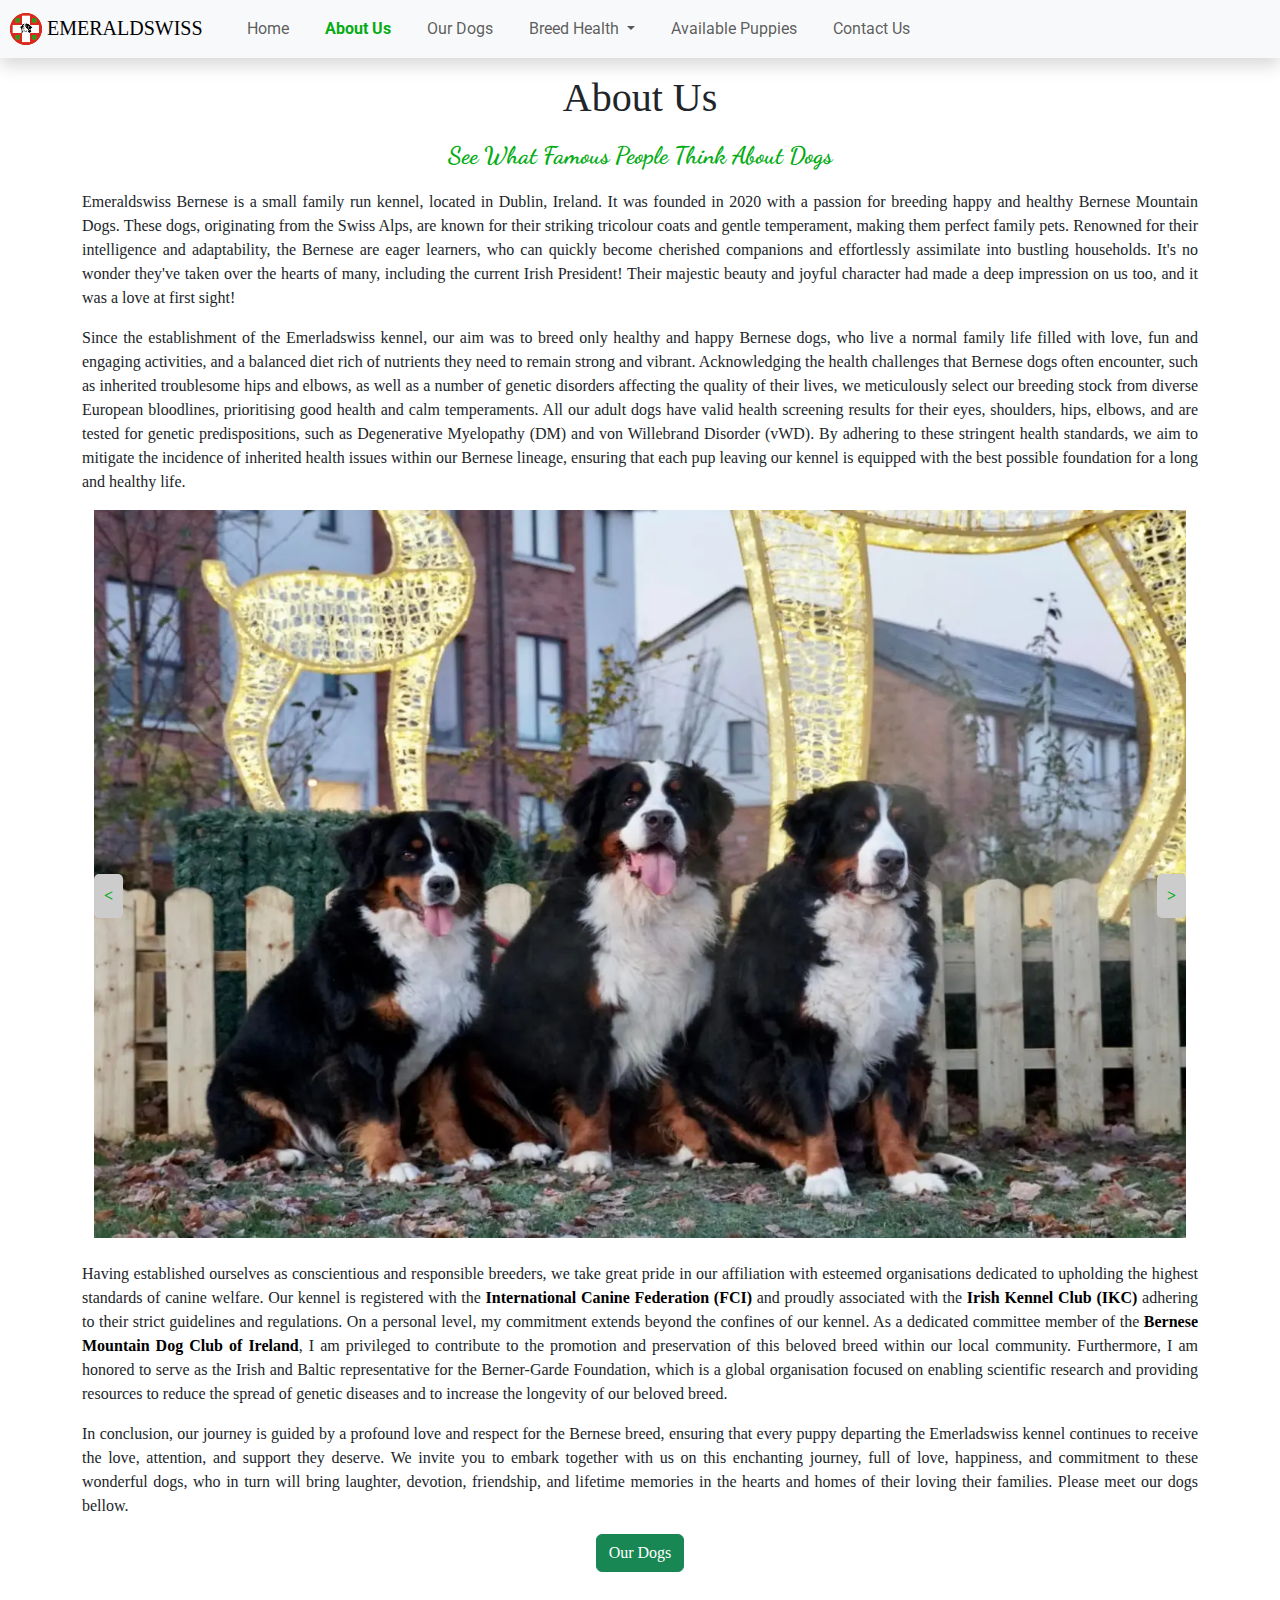
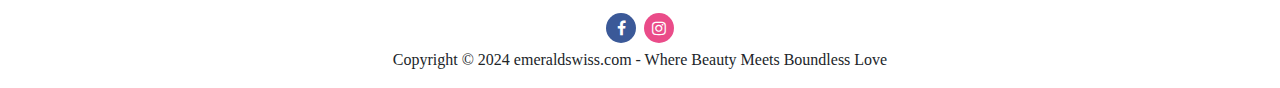
==== commit e9405433: "updating image types to webp" ====
--- a/aboutus.html
+++ b/aboutus.html
@@ -88,9 +88,9 @@
 		<div class="container" id="contentCarousel">  
             <div id="carousel-container">
 				<div id="carousel-images">
-                    <img class="carousel-image" src="resources/images/carousel/ThreeDogs.jpg" title="Brita, Ollie and Cindy" alt="A bernese Dog">
-                    <img class="carousel-image" src="resources/images/carousel/Awards2022.jpg" title="Dog Show Awards 2022" alt="Awards">
-                    <img class="carousel-image" src="resources/images/carousel/ourDogs.jpg" title="Cindy and Ollie" alt="A bernese Dog">
+                    <img class="carousel-image" src="resources/images/carousel/ThreeDogs.webp" title="Brita, Ollie and Cindy" alt="A bernese Dog">
+                    <img class="carousel-image" src="resources/images/carousel/Awards2022.webp" title="Dog Show Awards 2022" alt="Awards">
+                    <img class="carousel-image" src="resources/images/carousel/ourDogs.webp" title="Cindy and Ollie" alt="A bernese Dog">
                 </div>
 				<button id="prev-btn" class="active">&lt;</button>
                 <button id="next-btn" class="active">&gt;</button>
